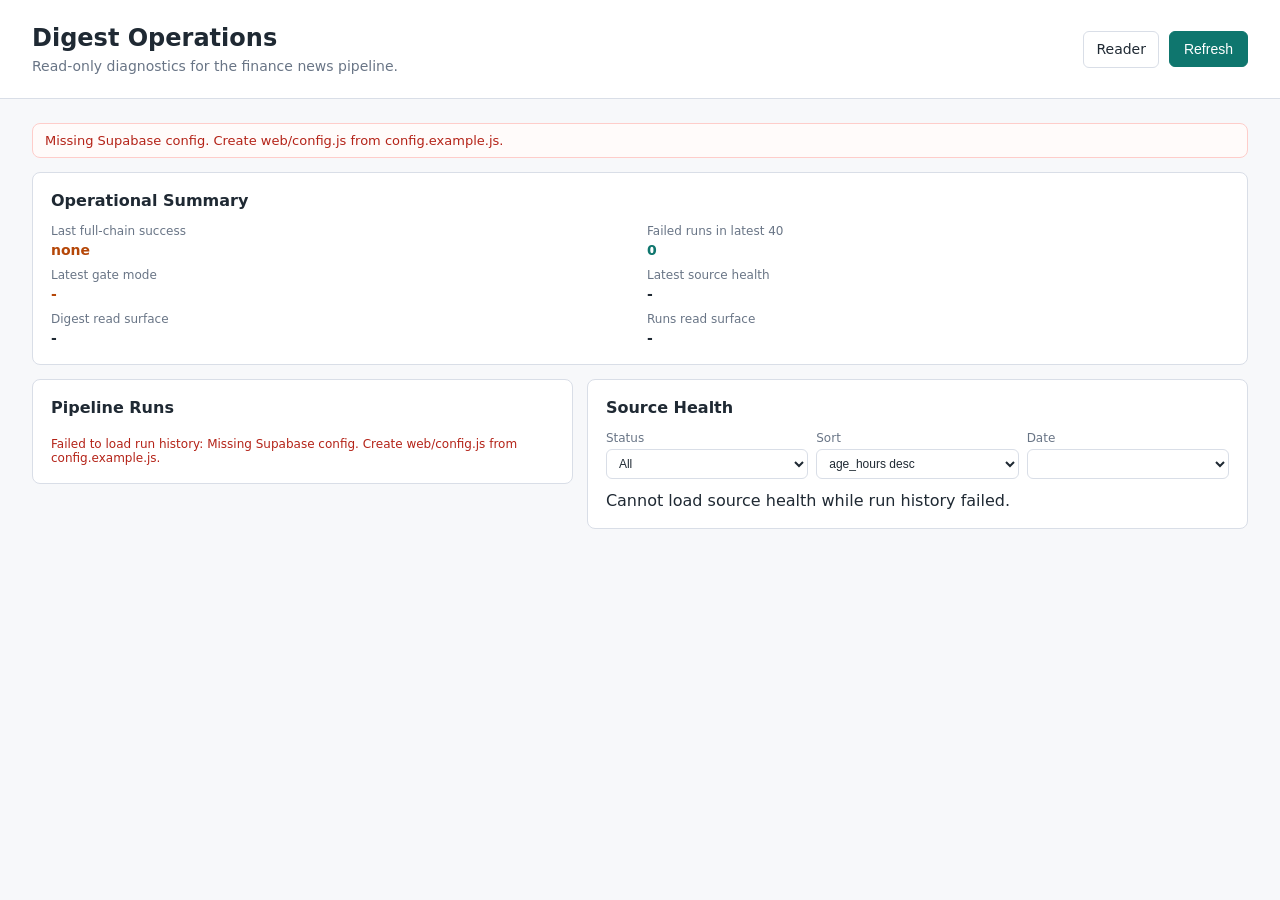
==== web/admin.html @ b971b3c6 "web: split reader and admin pages" ====
<!doctype html>
<html lang="zh-CN">
  <head>
    <meta charset="utf-8" />
    <meta name="viewport" content="width=device-width, initial-scale=1" />
    <title>Finance News Digest Admin</title>
    <link rel="stylesheet" href="./styles.css" />
  </head>
  <body>
    <header class="topbar">
      <div>
        <h1>Digest Operations</h1>
        <p>Read-only diagnostics for the finance news pipeline.</p>
      </div>
      <div class="topbar-actions">
        <a class="nav-link" href="./index.html">Reader</a>
        <button id="refreshButton" type="button">Refresh</button>
      </div>
    </header>

    <main class="admin-layout">
      <div id="status" class="status">Loading...</div>

      <section class="panel admin-summary-panel">
        <h2>Operational Summary</h2>
        <div id="adminSummary" class="digest-meta admin-summary"></div>
      </section>

      <section class="admin-grid">
        <section class="panel">
          <h2>Pipeline Runs</h2>
          <div id="pipelineRunList" class="run-list"></div>
        </section>

        <section class="panel">
          <h2>Source Health</h2>
          <div class="panel-tools source-health-tools">
            <label>
              Status
              <select id="sourceHealthFilter">
                <option value="all">All</option>
                <option value="healthy_active">healthy_active</option>
                <option value="healthy_quiet">healthy_quiet</option>
                <option value="stale">stale</option>
                <option value="no_data">no_data</option>
                <option value="unknown">unknown</option>
                <option value="disabled">disabled</option>
              </select>
            </label>
            <label>
              Sort
              <select id="sourceHealthSort">
                <option value="age_desc">age_hours desc</option>
                <option value="age_asc">age_hours asc</option>
                <option value="feed_asc">feed_id asc</option>
                <option value="status">status group</option>
              </select>
            </label>
            <label>
              Date
              <select id="sourceHealthDate"></select>
            </label>
          </div>
          <div id="sourceHealthList" class="source-health-list"></div>
        </section>
      </section>
    </main>

    <script src="./config.js"></script>
    <script src="./shared.js"></script>
    <script src="./admin.js"></script>
  </body>
</html>
---- web/styles.css ----
:root {
  color-scheme: light;
  --bg: #f7f8fa;
  --panel: #ffffff;
  --text: #1f2933;
  --muted: #697586;
  --line: #d9dee7;
  --accent: #0f766e;
  --accent-soft: #e6f5f3;
}

* {
  box-sizing: border-box;
}

body {
  margin: 0;
  background: var(--bg);
  color: var(--text);
  font-family:
    Inter, ui-sans-serif, system-ui, -apple-system, BlinkMacSystemFont, "Segoe UI",
    sans-serif;
}

.topbar {
  display: flex;
  align-items: center;
  justify-content: space-between;
  gap: 24px;
  padding: 24px 32px;
  background: var(--panel);
  border-bottom: 1px solid var(--line);
}

h1,
h2,
h3,
p {
  margin: 0;
}

h1 {
  font-size: 24px;
  font-weight: 700;
}

.topbar p {
  margin-top: 6px;
  color: var(--muted);
  font-size: 14px;
}

.topbar-actions {
  display: flex;
  align-items: center;
  gap: 10px;
}

.nav-link {
  display: inline-flex;
  align-items: center;
  min-height: 37px;
  border: 1px solid var(--line);
  border-radius: 6px;
  padding: 8px 12px;
  color: var(--text);
  text-decoration: none;
  font-size: 14px;
  background: #fff;
}

.nav-link:hover {
  border-color: var(--accent);
  background: var(--accent-soft);
}

button {
  border: 1px solid var(--accent);
  background: var(--accent);
  color: white;
  border-radius: 6px;
  padding: 9px 14px;
  font-size: 14px;
  cursor: pointer;
}

button:hover {
  filter: brightness(0.96);
}

.layout {
  display: grid;
  grid-template-columns: 320px minmax(0, 1fr);
  gap: 24px;
  padding: 24px 32px 40px;
}

.content {
  display: grid;
  gap: 14px;
  align-content: start;
}

.content > .panel,
.content > .digest {
  width: min(100%, 920px);
}

.admin-layout {
  display: grid;
  gap: 14px;
  padding: 24px 32px 40px;
}

.admin-layout > .status,
.admin-layout > .panel {
  width: 100%;
}

.admin-grid {
  display: grid;
  grid-template-columns: minmax(360px, 0.9fr) minmax(420px, 1.1fr);
  gap: 14px;
  align-items: start;
}

.admin-grid > .panel {
  min-width: 0;
}

.admin-summary {
  grid-template-columns: repeat(3, minmax(0, 1fr));
}

.panel,
.digest {
  background: var(--panel);
  border: 1px solid var(--line);
  border-radius: 8px;
}

.panel {
  padding: 18px;
}

.panel h2 {
  font-size: 16px;
  margin-bottom: 14px;
}

.panel-tools {
  display: grid;
  grid-template-columns: 1fr;
  gap: 8px;
  margin-bottom: 12px;
}

.source-health-tools {
  grid-template-columns: repeat(3, minmax(0, 1fr));
}

.panel-tools label {
  display: grid;
  gap: 4px;
  color: var(--muted);
  font-size: 12px;
}

.panel-tools select {
  border: 1px solid var(--line);
  border-radius: 6px;
  font-size: 12px;
  padding: 6px 8px;
  color: var(--text);
  background: #fff;
}

.digest-list {
  display: grid;
  gap: 8px;
  margin-bottom: 2px;
}

.digest-link {
  display: block;
  border: 1px solid var(--line);
  border-radius: 6px;
  padding: 10px 12px;
  color: var(--text);
  text-decoration: none;
  background: #fff;
}

.digest-link:hover,
.digest-link.active {
  border-color: var(--accent);
  background: var(--accent-soft);
}

.digest-link span {
  display: block;
  color: var(--muted);
  font-size: 12px;
  margin-top: 4px;
}

.sidebar {
  display: grid;
  gap: 14px;
  align-content: start;
}

.run-list {
  display: grid;
  gap: 8px;
}

.source-health-list {
  display: grid;
  gap: 8px;
}

.run-summary {
  border: 1px solid var(--line);
  border-radius: 6px;
  background: #fff;
  padding: 9px 11px;
  display: grid;
  gap: 8px;
}

.run-summary-row {
  display: flex;
  justify-content: space-between;
  gap: 8px;
  align-items: center;
}

.run-summary-label {
  font-size: 12px;
  color: var(--muted);
}

.run-summary-value {
  font-size: 12px;
  font-weight: 700;
}

.run-summary-value.ok {
  color: #0f766e;
}

.run-summary-value.warn {
  color: #b54708;
}

.run-item {
  border: 1px solid var(--line);
  border-radius: 6px;
  padding: 9px 11px;
  background: #fff;
}

.run-item-head {
  display: flex;
  align-items: center;
  justify-content: space-between;
  gap: 8px;
}

.run-item-title {
  font-size: 13px;
  font-weight: 600;
}

.run-badge {
  display: inline-block;
  font-size: 11px;
  font-weight: 700;
  border-radius: 999px;
  padding: 2px 8px;
}

.run-badge.success {
  color: #0f766e;
  background: #dcfce7;
}

.run-badge.failed {
  color: #b42318;
  background: #fee4e2;
}

.run-item-meta {
  margin-top: 6px;
  font-size: 12px;
  color: var(--muted);
}

.run-item-extra {
  margin-top: 4px;
  font-size: 12px;
  color: #344054;
}

.run-item-error {
  margin-top: 6px;
  font-size: 12px;
  color: #b42318;
  overflow-wrap: anywhere;
}

.run-item-hint {
  margin-top: 6px;
  font-size: 12px;
  color: #0c4a6e;
  background: #eff6ff;
  border-radius: 4px;
  padding: 5px 7px;
  overflow-wrap: anywhere;
}

.source-health-item {
  border: 1px solid var(--line);
  border-radius: 6px;
  padding: 9px 11px;
  background: #fff;
  display: grid;
  gap: 4px;
}

.source-health-head {
  display: flex;
  align-items: center;
  justify-content: space-between;
  gap: 8px;
}

.source-health-feed {
  font-size: 13px;
  font-weight: 600;
}

.source-health-status {
  font-size: 11px;
  font-weight: 700;
  border-radius: 999px;
  padding: 2px 8px;
}

.source-health-status.healthy_active {
  color: #0f766e;
  background: #dcfce7;
}

.source-health-status.healthy_quiet {
  color: #075985;
  background: #e0f2fe;
}

.source-health-status.stale {
  color: #b54708;
  background: #fef0c7;
}

.source-health-status.no_data,
.source-health-status.unknown,
.source-health-status.disabled {
  color: #475467;
  background: #f2f4f7;
}

.source-health-meta {
  font-size: 12px;
  color: var(--muted);
}

.status {
  width: min(100%, 920px);
  color: var(--muted);
  font-size: 13px;
  border: 1px solid var(--line);
  border-radius: 8px;
  background: #fff;
  padding: 9px 12px;
}

.status.error {
  color: #b42318;
  border-color: #fecdca;
  background: #fffbfa;
}

.content-header-panel {
  padding: 14px 18px;
}

.content-header {
  display: flex;
  align-items: flex-start;
  justify-content: space-between;
  gap: 12px;
}

.digest-title {
  font-size: 20px;
}

.content-header-meta {
  display: flex;
  align-items: center;
  justify-content: flex-end;
  flex-wrap: wrap;
  gap: 8px;
}

.generated-at {
  font-size: 12px;
  color: var(--muted);
  border: 1px solid var(--line);
  border-radius: 999px;
  background: #fff;
  padding: 4px 10px;
}

.mode-badge {
  font-size: 12px;
  font-weight: 700;
  border-radius: 999px;
  padding: 4px 10px;
  color: #475467;
  background: #f2f4f7;
}

.mode-badge.mode-normal {
  color: #0f766e;
  background: #dcfce7;
}

.mode-badge.mode-degraded {
  color: #b54708;
  background: #fef0c7;
}

.mode-badge.mode-blocked {
  color: #b42318;
  background: #fee4e2;
}

.meta-panel {
  margin-bottom: 0;
}

.digest-meta {
  display: grid;
  grid-template-columns: repeat(2, minmax(0, 1fr));
  gap: 10px 14px;
}

.metric-groups {
  display: grid;
  grid-template-columns: repeat(2, minmax(0, 1fr));
  gap: 12px;
}

.metric-group {
  border: 1px solid var(--line);
  border-radius: 6px;
  padding: 10px 12px;
  background: #fff;
}

.metric-group h3 {
  font-size: 12px;
  color: var(--muted);
  margin: 0 0 10px;
  font-weight: 700;
  text-transform: uppercase;
}

.meta-row {
  display: grid;
  gap: 4px;
}

.meta-label {
  color: var(--muted);
  font-size: 12px;
}

.meta-value {
  font-size: 14px;
  font-weight: 600;
  overflow-wrap: anywhere;
}

.meta-value.warn {
  color: #b54708;
}

.meta-value.ok {
  color: #0f766e;
}

.cluster-panel {
  padding: 0;
  overflow: hidden;
}

.cluster-panel summary {
  list-style: none;
  cursor: pointer;
  font-size: 14px;
  font-weight: 600;
  padding: 14px 18px;
}

.cluster-panel-body {
  border-top: 1px dashed var(--line);
  padding: 10px 18px 14px;
}

.cluster-list {
  margin: 0;
  padding-left: 18px;
  display: grid;
  gap: 4px;
}

.cluster-list li {
  font-size: 13px;
  margin: 0;
}

.cluster-empty {
  font-size: 13px;
  color: var(--muted);
}

.digest {
  padding: 28px;
  line-height: 1.68;
}

.digest:empty {
  display: none;
}

.digest h1 {
  font-size: 26px;
  padding-bottom: 14px;
  border-bottom: 1px solid var(--line);
  margin-bottom: 18px;
}

.digest h2 {
  font-size: 19px;
  margin-top: 24px;
  margin-bottom: 10px;
}

.digest h3 {
  font-size: 17px;
  margin-top: 18px;
  margin-bottom: 8px;
}

.digest h4,
.digest h5,
.digest h6 {
  font-size: 15px;
  margin-top: 14px;
  margin-bottom: 8px;
}

.digest ul {
  padding-left: 22px;
}

.digest ol {
  padding-left: 24px;
}

.digest li {
  margin: 8px 0;
}

.digest a {
  color: var(--accent);
}

.digest code {
  font-family: ui-monospace, SFMono-Regular, Menlo, Consolas, "Liberation Mono", monospace;
  font-size: 0.92em;
  padding: 1px 5px;
  border-radius: 4px;
  background: #f2f4f7;
  color: #101828;
}

.digest pre {
  margin: 12px 0;
  padding: 10px 12px;
  border: 1px solid var(--line);
  border-radius: 6px;
  background: #f8fafc;
  overflow: auto;
}

.digest pre code {
  background: transparent;
  padding: 0;
}

.digest blockquote {
  margin: 12px 0;
  padding: 8px 12px;
  border-left: 3px solid var(--line);
  color: #475467;
  background: #f8fafc;
}

@media (max-width: 820px) {
  .topbar {
    align-items: flex-start;
    flex-direction: column;
    padding: 20px;
  }

  .topbar-actions {
    width: 100%;
  }

  .layout {
    grid-template-columns: 1fr;
    padding: 18px;
  }

  .admin-layout {
    padding: 18px;
  }

  .admin-grid,
  .admin-summary,
  .source-health-tools {
    grid-template-columns: 1fr;
  }

  .content > .panel,
  .content > .digest,
  .status {
    width: 100%;
  }

  .digest {
    padding: 20px;
  }

  .digest-meta {
    grid-template-columns: 1fr;
  }

  .metric-groups {
    grid-template-columns: 1fr;
  }

  .content-header {
    flex-direction: column;
  }
}
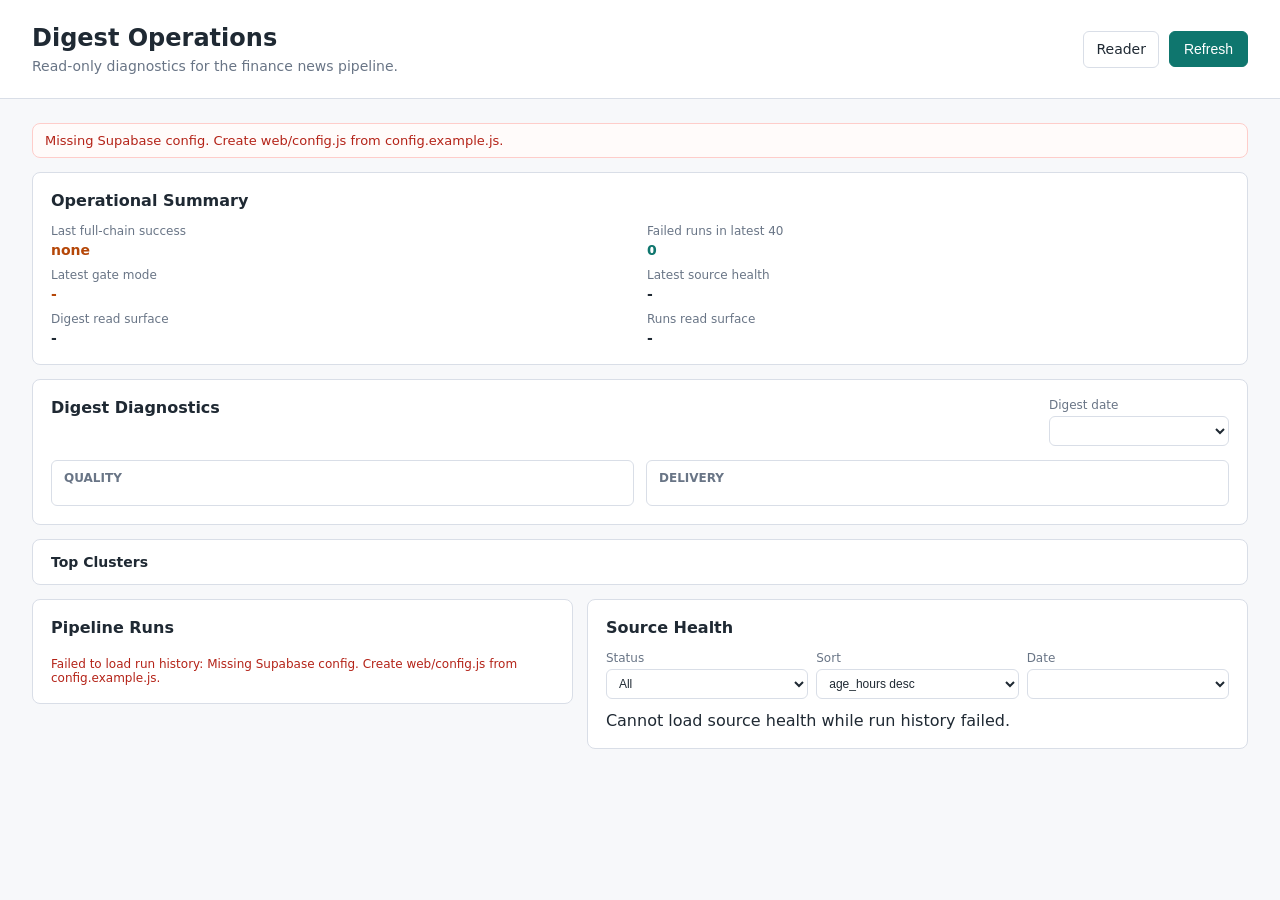
==== commit 397ca1f0: "web: move diagnostics to admin page" ====
--- a/web/admin.html
+++ b/web/admin.html
@@ -25,6 +25,33 @@
         <h2>Operational Summary</h2>
         <div id="adminSummary" class="digest-meta admin-summary"></div>
       </section>
+
+      <section class="panel admin-digest-panel">
+        <div class="section-head">
+          <h2>Digest Diagnostics</h2>
+          <label>
+            Digest date
+            <select id="digestDiagnosticDate"></select>
+          </label>
+        </div>
+        <div class="metric-groups">
+          <section class="metric-group">
+            <h3>Quality</h3>
+            <div id="digestMetaQuality" class="digest-meta"></div>
+          </section>
+          <section class="metric-group">
+            <h3>Delivery</h3>
+            <div id="digestMetaDelivery" class="digest-meta"></div>
+          </section>
+        </div>
+      </section>
+
+      <details id="clusterPanel" class="panel cluster-panel">
+        <summary>Top Clusters</summary>
+        <div class="cluster-panel-body">
+          <ul id="clusterList" class="cluster-list"></ul>
+        </div>
+      </details>
 
       <section class="admin-grid">
         <section class="panel">
--- a/web/styles.css
+++ b/web/styles.css
@@ -132,6 +132,35 @@
   grid-template-columns: repeat(3, minmax(0, 1fr));
 }
 
+.section-head {
+  display: flex;
+  align-items: flex-start;
+  justify-content: space-between;
+  gap: 12px;
+  margin-bottom: 14px;
+}
+
+.section-head h2 {
+  margin-bottom: 0;
+}
+
+.section-head label {
+  display: grid;
+  gap: 4px;
+  min-width: 180px;
+  color: var(--muted);
+  font-size: 12px;
+}
+
+.section-head select {
+  border: 1px solid var(--line);
+  border-radius: 6px;
+  font-size: 12px;
+  padding: 6px 8px;
+  color: var(--text);
+  background: #fff;
+}
+
 .panel,
 .digest {
   background: var(--panel);
@@ -646,6 +675,14 @@
     grid-template-columns: 1fr;
   }
 
+  .section-head {
+    flex-direction: column;
+  }
+
+  .section-head label {
+    width: 100%;
+  }
+
   .content > .panel,
   .content > .digest,
   .status {
